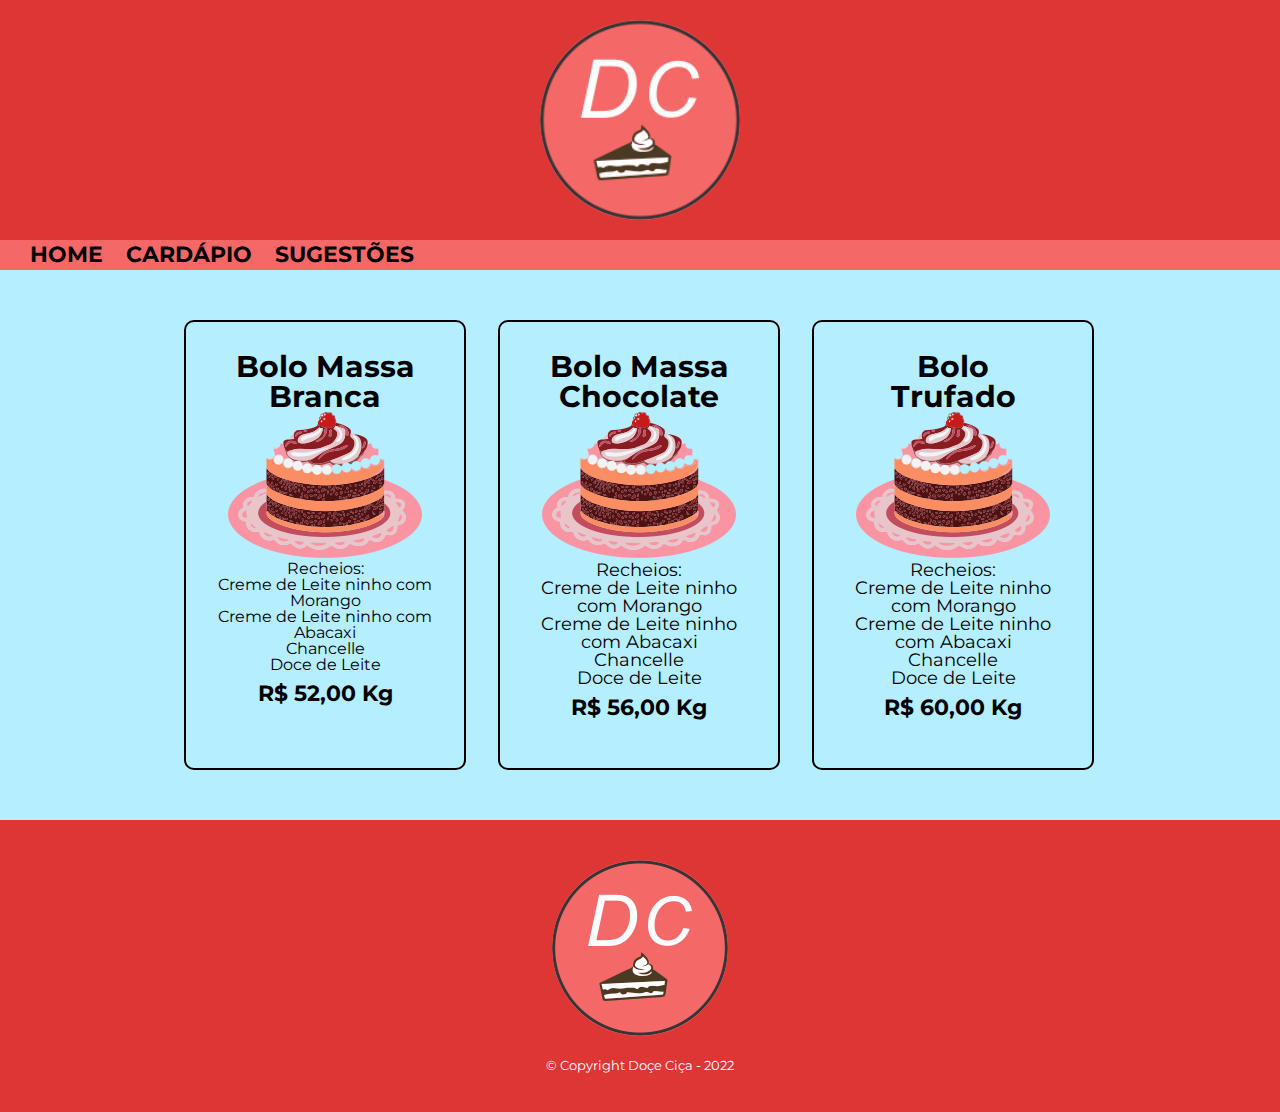
==== produtos.html @ 753e1cec "Formatação #3" ====
<!DOCTYPE html>
<html>
	<head>
		<meta charset="UTF-8">
		<title>Bolos - Doce Ciça</title>

		<link rel="stylesheet" href="estilo/reset.css">
		<link rel="stylesheet" href="estilo/style.css">
		<link href="https://fonts.googleapis.com/css?family=Montserrat&display=swap" rel="stylesheet">
	</head>
	<body>
		<header class="headerProd">
				<img class="logoProd" src="imagens/logo-branco.png">

		</header>		
				
		
		<div class="menu">
			<nav>
				<a href="index.html">Home</a>
				<a href="produtos.html">Cardápio</a>
				<a href="">sugestões</a>
				
			</nav>
		</div>

		<main>
			<ul class="produtos">
				<li>
					<h2>Bolo Massa Branca</h2>
					<img src="imagens/imagem1.png">
					<br class="produto-descricao">Recheios:</br> Creme de Leite ninho com Morango</br>Creme de Leite ninho com Abacaxi </br> Chancelle </br> Doce de Leite </p>
					<p class="produto-preco">R$ 52,00 Kg</p>
				</li>
				<li>
					<h2>Bolo Massa Chocolate</h2>
					<img src="imagens/imagem1.png">
					<p class="produto-descricao">Recheios:</br> Creme de Leite ninho com Morango</br>Creme de Leite ninho com Abacaxi </br> Chancelle </br> Doce de Leite </p>
					<p class="produto-preco">R$ 56,00 Kg</p>
				</li>
				<li>
					<h2>Bolo </br>Trufado</h2>
					<img src="imagens/imagem1.png">
					<p class="produto-descricao">Recheios:</br> Creme de Leite ninho com Morango</br>Creme de Leite ninho com Abacaxi </br> Chancelle </br> Doce de Leite </p>
					<p class="produto-preco">R$ 60,00 Kg</p>
				</li>
			</ul>
		</main>

		<footer>
			<img src="imagens/logo-branco.png">
			<p class="copyright">&copy; Copyright Doçe Ciça - 2022 </p>
		</footer>
	</body>
</html>
---- estilo/style.css ----
body {
	font-family: 'Montserrat', sans-serif;
}

.menu{
	background-color: rgb(245, 104, 104);
	height: 30px;
	
}

nav{
	display: flex;
	width:30%;
	justify-content: space-between;
	margin-left: 30px;
	margin-right: 30px;
	padding-top: 4px;

	
}

nav a {
	text-transform: uppercase;
	color: #000000;
	font-weight: bold;
	font-size: 22px;
	text-decoration: none;

}

nav a:hover {
	color: #fefefe;
	

}

/* css da página inicial */
header {
	background: #de3535;
	padding: 20px;
	height: 200px;
	display: flex;
	
}
.headerProd{
	justify-content: center;
}

.logoProd{
	background-color: rgb(245, 104, 104) ;
	border-radius: 100%;
	
}

.logo {
	display: block;
	margin-left: 100px;
	margin-right: auto;
	background-color: rgb(245, 104, 104);
	border-radius: 100%;
}



.banner {
	display: block;
	margin-left: auto;
	margin-right: 100px;
	width:50%;
	height: 200px;
	border: 1px solid black;
	border-radius:  10px;
	
	
}


.titulo-principal {
	text-align: center;
	font-size: 3em;
	margin: 0 0 1em;
	clear: left;
}

.principal {
	padding: 3em 0;
	background: #b5eeff;
	width: 940px;
	margin: 0 auto;
	font-size: 20px;
}

.principal p {
	margin: 0 0 1em;
}

.principal strong {
	font-weight: bold;
}

.principal em {
	font-style: italic;
}

footer {
	text-align: center;
	background: url("bg.jpg");
	padding: 40px 0;
	background-color:#de3535 ;
}

footer img{
	background-color:  rgb(245, 104, 104);
	border-radius: 100%;
}
main{
	background-color: #b5eeff;
}

/*
====================================================================================*/





.produtos {
	width: 940px;
	margin: 0 auto;
	padding: 50px 0;
	
}

.produtos li {
	display: inline-block;
	text-align: center;
	width: 30%;
	height: 450px;
	vertical-align: top;
	margin: 0 1.5%;
	padding: 30px 20px;
	box-sizing: border-box;
	border: 2px solid #000000;
	border-radius: 10px;
}

.produtos li:hover {
	border-color: #de3535;
}

.produtos li:active {
	border-color: #088C19;	
}

.produtos li:hover h2 {
	font-size: 34px;
}

.produtos h2 {
	font-size: 30px;
	font-weight: bold;
}

.produto-descricao {
	font-size: 18px;
}

.produto-preco {
	font-size: 22px;
	font-weight: bold;
	margin-top: 10px;
}



.copyright {
	color: #FFFFFF;
	font-size: 13px;
	margin: 20px 0 0;
}



form {
	margin: 40px 0;
}

form label, form legend {
	display:block;
	font-size: 20px;
	margin: 0 0 10px;
}

.input-padrao {
	display: block;
	margin: 0 0 20px;
	padding: 10px 25px;
	width: 50%;
}

.checkbox {
	margin: 20px 0;
}

.enviar {
	width:40%;
	padding: 15px 0;
	background: orange;
	color: white;
	font-weight: bold;
	font-size: 18px;
	border: none;
	border-radius: 5px;
	transition: 1s all;
	cursor: pointer;
}

.enviar:hover {
	background: darkorange;
	transform: scale(1.2);
}

table {
	margin: 20px 0 40px;
}

thead {
	background: #555555;
	color: white;
	font-weight: bold;
}

td, th {
	border: 1px solid #000000;
	padding: 8px 15px;
}






.utensilios {
	width: 120px;
	float: left;
	margin: 0 20px 20px 0;
}

.mapa {
	padding: 3em 0;
	background: linear-gradient(#FEFEFE, #888888);
}

.mapa-conteudo {
	width: 940px;
	margin: 0 auto;
}

.mapa p {
	margin: 0 0 2em;
	text-align: center;
}

.beneficios {
	padding: 3em 0;
	background: #888888;
}

.conteudo-beneficios {
	width: 640px;
	margin: 0 auto;
}

.lista-beneficios {
	width: 40%;
	display: inline-block;
	vertical-align: top;
}

.itens {
	line-height: 1.5;
}

.itens:first-child {
	font-weight: bold;
}

.itens:before {
	content: "🟊";
}

.imagem-beneficios {
	width: 60%;
	opacity: 1;
	transition: 400ms;
	box-shadow: 10px 10px 10px 0 #000000;
}

.imagem-beneficios:hover {
	opacity: 0.3;
}

.video {
	width: 560px;
	margin: 2em auto;
}

@media screen and (max-width: 480px) {
	.caixa, .principal, .conteudo-beneficios, .mapa-conteudo, .video {
		width: auto;
	}

	h1 {
		text-align: center;
	}

	nav {
		position: static;
	}

	.lista-beneficios, .imagem-beneficios {
		width: 100%;
	}
}
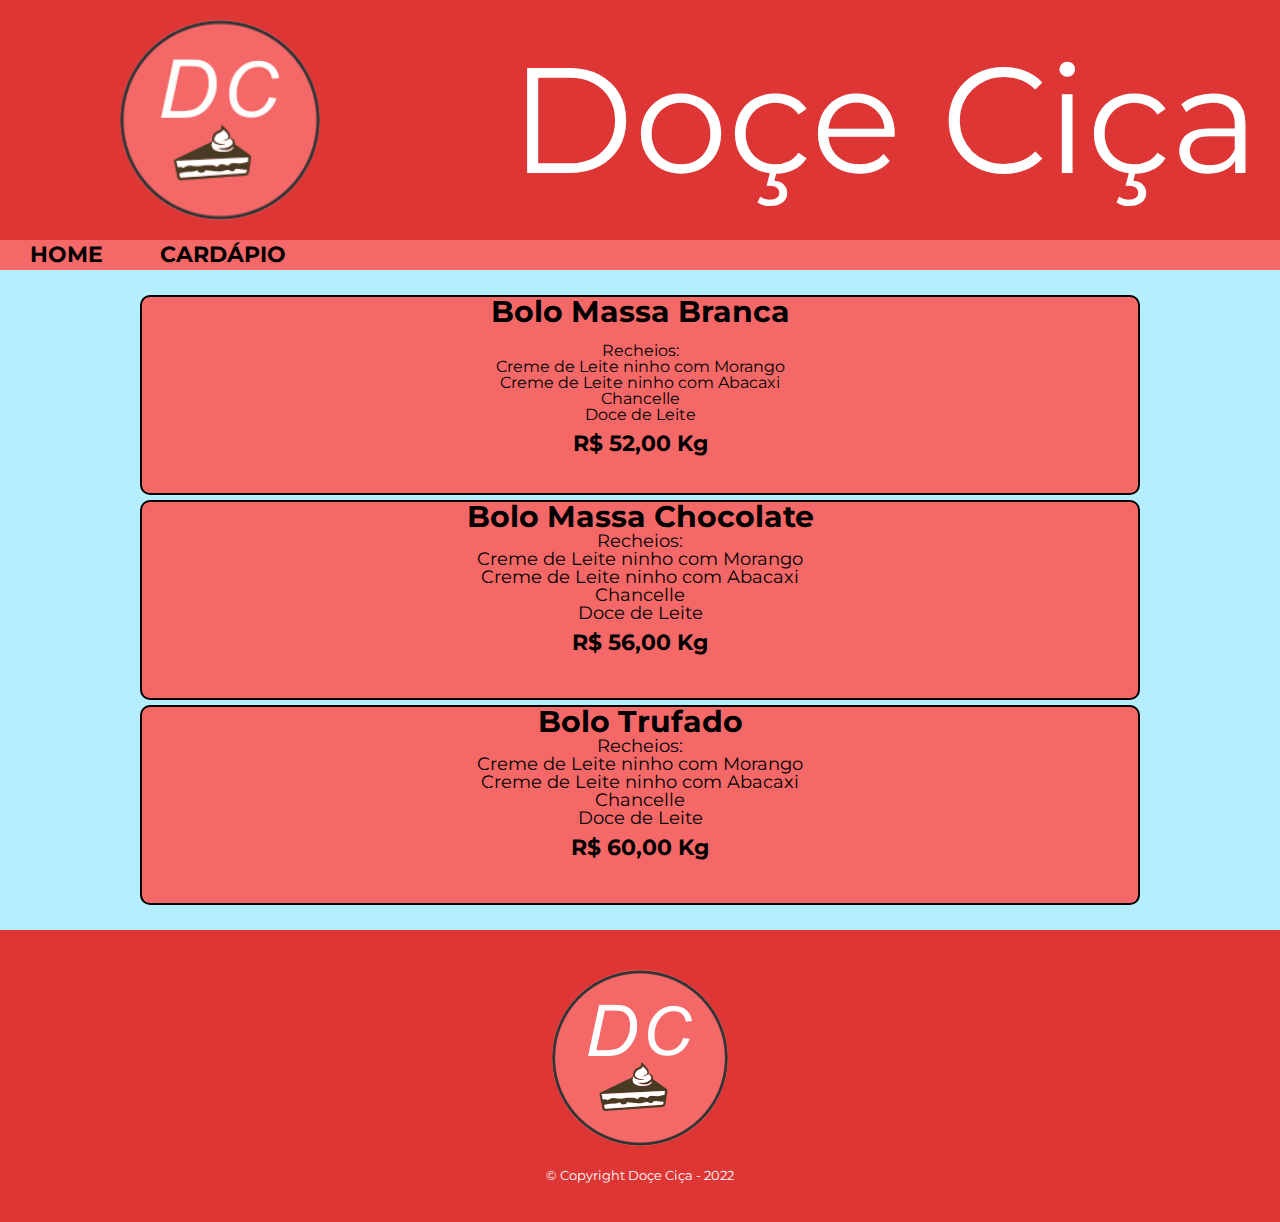
==== commit 7cfa415d: "Mudança Header e na disposição dos produtos" ====
--- a/produtos.html
+++ b/produtos.html
@@ -9,8 +9,11 @@
 		<link href="https://fonts.googleapis.com/css?family=Montserrat&display=swap" rel="stylesheet">
 	</head>
 	<body>
-		<header class="headerProd">
-				<img class="logoProd" src="imagens/logo-branco.png">
+		<header>
+			
+            <img class="logo" src="imagens/logo-branco.png">
+
+            <h1 class="marca">Doçe Ciça</h1>
 
 		</header>		
 				
@@ -19,7 +22,6 @@
 			<nav>
 				<a href="index.html">Home</a>
 				<a href="produtos.html">Cardápio</a>
-				<a href="">sugestões</a>
 				
 			</nav>
 		</div>
@@ -28,19 +30,19 @@
 			<ul class="produtos">
 				<li>
 					<h2>Bolo Massa Branca</h2>
-					<img src="imagens/imagem1.png">
+					
 					<br class="produto-descricao">Recheios:</br> Creme de Leite ninho com Morango</br>Creme de Leite ninho com Abacaxi </br> Chancelle </br> Doce de Leite </p>
 					<p class="produto-preco">R$ 52,00 Kg</p>
 				</li>
 				<li>
 					<h2>Bolo Massa Chocolate</h2>
-					<img src="imagens/imagem1.png">
+					
 					<p class="produto-descricao">Recheios:</br> Creme de Leite ninho com Morango</br>Creme de Leite ninho com Abacaxi </br> Chancelle </br> Doce de Leite </p>
 					<p class="produto-preco">R$ 56,00 Kg</p>
 				</li>
 				<li>
-					<h2>Bolo </br>Trufado</h2>
-					<img src="imagens/imagem1.png">
+					<h2>Bolo Trufado</h2>
+					
 					<p class="produto-descricao">Recheios:</br> Creme de Leite ninho com Morango</br>Creme de Leite ninho com Abacaxi </br> Chancelle </br> Doce de Leite </p>
 					<p class="produto-preco">R$ 60,00 Kg</p>
 				</li>
--- a/estilo/style.css
+++ b/estilo/style.css
@@ -1,3 +1,11 @@
+h1.marca{
+	font-size: 150px;
+	display: flex;
+	align-items: center;
+	color: white;
+	
+}
+
 body {
 	font-family: 'Montserrat', sans-serif;
 }
@@ -10,7 +18,7 @@
 
 nav{
 	display: flex;
-	width:30%;
+	width:20%;
 	justify-content: space-between;
 	margin-left: 30px;
 	margin-right: 30px;
@@ -21,7 +29,7 @@
 
 nav a {
 	text-transform: uppercase;
-	color: #000000;
+	color: black;
 	font-weight: bold;
 	font-size: 22px;
 	text-decoration: none;
@@ -125,20 +133,22 @@
 
 
 .produtos {
-	width: 940px;
+	width: 1000px;
 	margin: 0 auto;
-	padding: 50px 0;
+	padding: 20px 5px 20px 5px;
+	
 	
 }
 
 .produtos li {
-	display: inline-block;
+	
 	text-align: center;
-	width: 30%;
-	height: 450px;
+	width: 100%;
+	height: 200px;
 	vertical-align: top;
-	margin: 0 1.5%;
-	padding: 30px 20px;
+	margin-top: 5px;
+	margin-bottom: 5px;
+	background-color:  rgb(245, 104, 104);
 	box-sizing: border-box;
 	border: 2px solid #000000;
 	border-radius: 10px;
@@ -146,6 +156,7 @@
 
 .produtos li:hover {
 	border-color: #de3535;
+	background-color: rgb(255, 230, 118);
 }
 
 .produtos li:active {
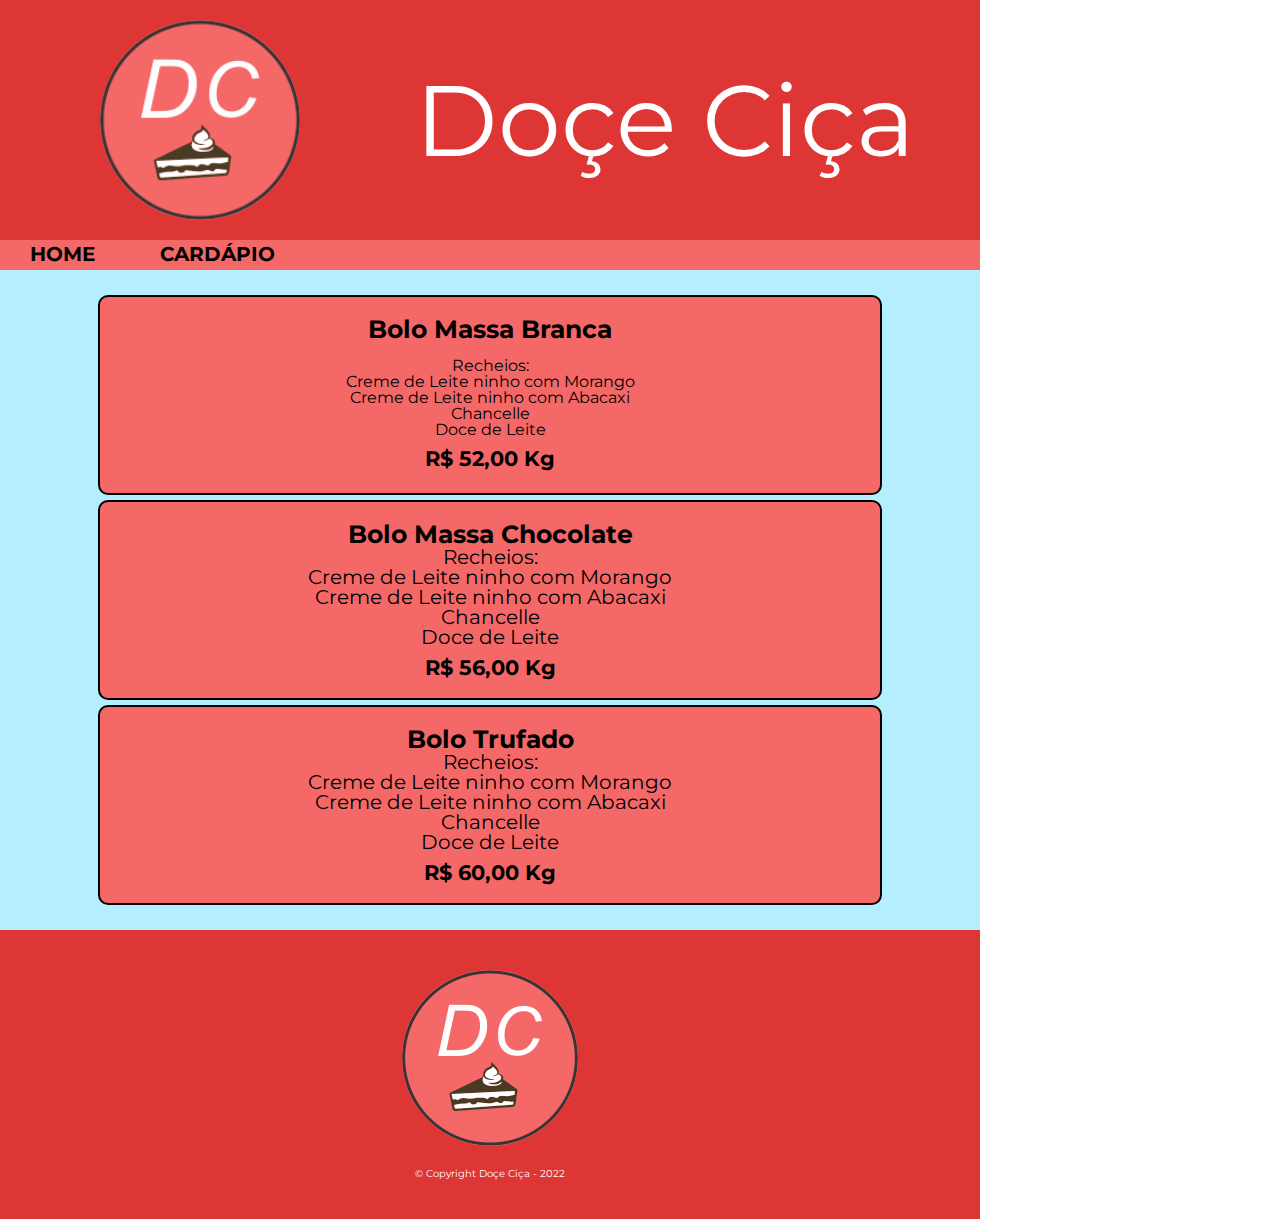
==== commit f47f5314: "VideoResponsividade" ====
--- a/produtos.html
+++ b/produtos.html
@@ -7,6 +7,7 @@
 		<link rel="stylesheet" href="estilo/reset.css">
 		<link rel="stylesheet" href="estilo/style.css">
 		<link href="https://fonts.googleapis.com/css?family=Montserrat&display=swap" rel="stylesheet">
+		<meta name="viewport" content="width=device-width, initial-scale=1.0">
 	</head>
 	<body>
 		<header>
--- a/estilo/style.css
+++ b/estilo/style.css
@@ -1,64 +1,38 @@
+html{
+	font-size: 62.5%;/*A cada 1 rem sera considerado 10px*/
+}
+
+header {
+	background: #de3535;
+	padding-top: 20px;
+	padding-bottom: 20px;
+	height: 200px;
+	width: 100%;
+	max-width: 980px;
+	display: flex;
+	justify-content: space-between;
+	
+}
+/*.headerProd{
+	justify-content: center;
+}*/
+
 h1.marca{
-	font-size: 150px;
+	font-size: 10rem;
 	display: flex;
 	align-items: center;
 	color: white;
-	
-}
-
-body {
-	font-family: 'Montserrat', sans-serif;
-}
-
-.menu{
-	background-color: rgb(245, 104, 104);
-	height: 30px;
-	
-}
-
-nav{
-	display: flex;
-	width:20%;
-	justify-content: space-between;
-	margin-left: 30px;
-	margin-right: 30px;
-	padding-top: 4px;
-
-	
-}
-
-nav a {
-	text-transform: uppercase;
-	color: black;
-	font-weight: bold;
-	font-size: 22px;
-	text-decoration: none;
-
-}
-
-nav a:hover {
-	color: #fefefe;
-	
-
-}
-
-/* css da página inicial */
-header {
-	background: #de3535;
-	padding: 20px;
-	height: 200px;
-	display: flex;
-	
-}
-.headerProd{
-	justify-content: center;
-}
-
-.logoProd{
+	margin-right: auto;
+	margin-left: 50px;
+	
+	
+}
+
+/*.logoProd{
 	background-color: rgb(245, 104, 104) ;
 	border-radius: 100%;
 	
-}
+}*/
 
 .logo {
 	display: block;
@@ -68,9 +42,106 @@
 	border-radius: 100%;
 }
 
-
-
-.banner {
+.menu{
+	background-color: rgb(245, 104, 104);
+	height: 30px;
+	width: 100%;
+	max-width: 980px;
+	
+	
+}
+
+nav{
+	display: flex;
+	width:25%;
+	justify-content: space-between;
+	margin-left: 30px;
+	margin-right: 30px;
+	padding-top: 4px;
+
+	
+}
+
+nav a {
+	text-transform: uppercase;
+	color: black;
+	font-weight: bold;
+	font-size: 2rem;
+	text-decoration: none;
+
+}
+
+nav a:hover {
+	color: #fefefe;
+	
+
+}
+
+body {
+	font-family: 'Montserrat', sans-serif;
+	width: 100%;
+	max-width: 980px;
+
+}
+body{
+	font-size: 1.6rem;
+}
+
+.titulo-principal {
+	text-align: center;
+	font-size: 5rem;
+	margin: 0 0 20px;
+	clear: left;
+}
+
+.principal {
+	padding: 3em;
+	background: #b5eeff;
+	width: 80%;
+	margin: 0 auto;
+	
+}
+
+.principal p {
+	margin: 0 0 20px;
+	font-size: 2.2rem;
+}
+
+.principal strong {
+	font-weight: bold;
+}
+
+.principal em {
+	font-style: italic;
+}
+
+footer {
+	text-align: center;
+	background: url("bg.jpg");
+	padding: 40px 0;
+	background-color:#de3535 ;
+	width: 100%;
+	max-width: 980px;
+
+}
+
+footer img{
+	background-color:  rgb(245, 104, 104);
+	border-radius: 100%;
+}
+main{
+	background-color: #b5eeff;
+	width: 100%;
+	max-width: 980px;
+}
+
+
+
+
+
+
+
+/*.banner {
 	display: block;
 	margin-left: auto;
 	margin-right: 100px;
@@ -80,60 +151,16 @@
 	border-radius:  10px;
 	
 	
-}
-
-
-.titulo-principal {
-	text-align: center;
-	font-size: 3em;
-	margin: 0 0 1em;
-	clear: left;
-}
-
-.principal {
-	padding: 3em 0;
-	background: #b5eeff;
-	width: 940px;
-	margin: 0 auto;
-	font-size: 20px;
-}
-
-.principal p {
-	margin: 0 0 1em;
-}
-
-.principal strong {
-	font-weight: bold;
-}
-
-.principal em {
-	font-style: italic;
-}
-
-footer {
-	text-align: center;
-	background: url("bg.jpg");
-	padding: 40px 0;
-	background-color:#de3535 ;
-}
-
-footer img{
-	background-color:  rgb(245, 104, 104);
-	border-radius: 100%;
-}
-main{
-	background-color: #b5eeff;
-}
-
-/*
-====================================================================================*/
+}*/
+
+
 
 
 
 
 
 .produtos {
-	width: 1000px;
+	width: 80%;
 	margin: 0 auto;
 	padding: 20px 5px 20px 5px;
 	
@@ -152,6 +179,7 @@
 	box-sizing: border-box;
 	border: 2px solid #000000;
 	border-radius: 10px;
+	padding: 2rem;
 }
 
 .produtos li:hover {
@@ -164,20 +192,20 @@
 }
 
 .produtos li:hover h2 {
-	font-size: 34px;
+	font-size: 3rem;
 }
 
 .produtos h2 {
-	font-size: 30px;
+	font-size: 2.45rem;
 	font-weight: bold;
 }
 
 .produto-descricao {
-	font-size: 18px;
+	font-size: 2rem;
 }
 
 .produto-preco {
-	font-size: 22px;
+	font-size: 2.1rem;
 	font-weight: bold;
 	margin-top: 10px;
 }
@@ -186,13 +214,31 @@
 
 .copyright {
 	color: #FFFFFF;
-	font-size: 13px;
+	font-size: 0.96rem;
 	margin: 20px 0 0;
 }
 
-
-
-form {
+@media (max-width: 768px) {
+	html{
+		font-size: 50%;
+	}
+}
+
+
+/*
+====================================================================================*/
+
+.utensilios {
+	width: 120px;
+	float: left;
+	margin: 0 20px 20px 0;
+}
+
+
+
+
+
+/*form {
 	margin: 40px 0;
 }
 
@@ -251,11 +297,7 @@
 
 
 
-.utensilios {
-	width: 120px;
-	float: left;
-	margin: 0 20px 20px 0;
-}
+
 
 .mapa {
 	padding: 3em 0;
@@ -332,4 +374,4 @@
 	.lista-beneficios, .imagem-beneficios {
 		width: 100%;
 	}
-}+}*/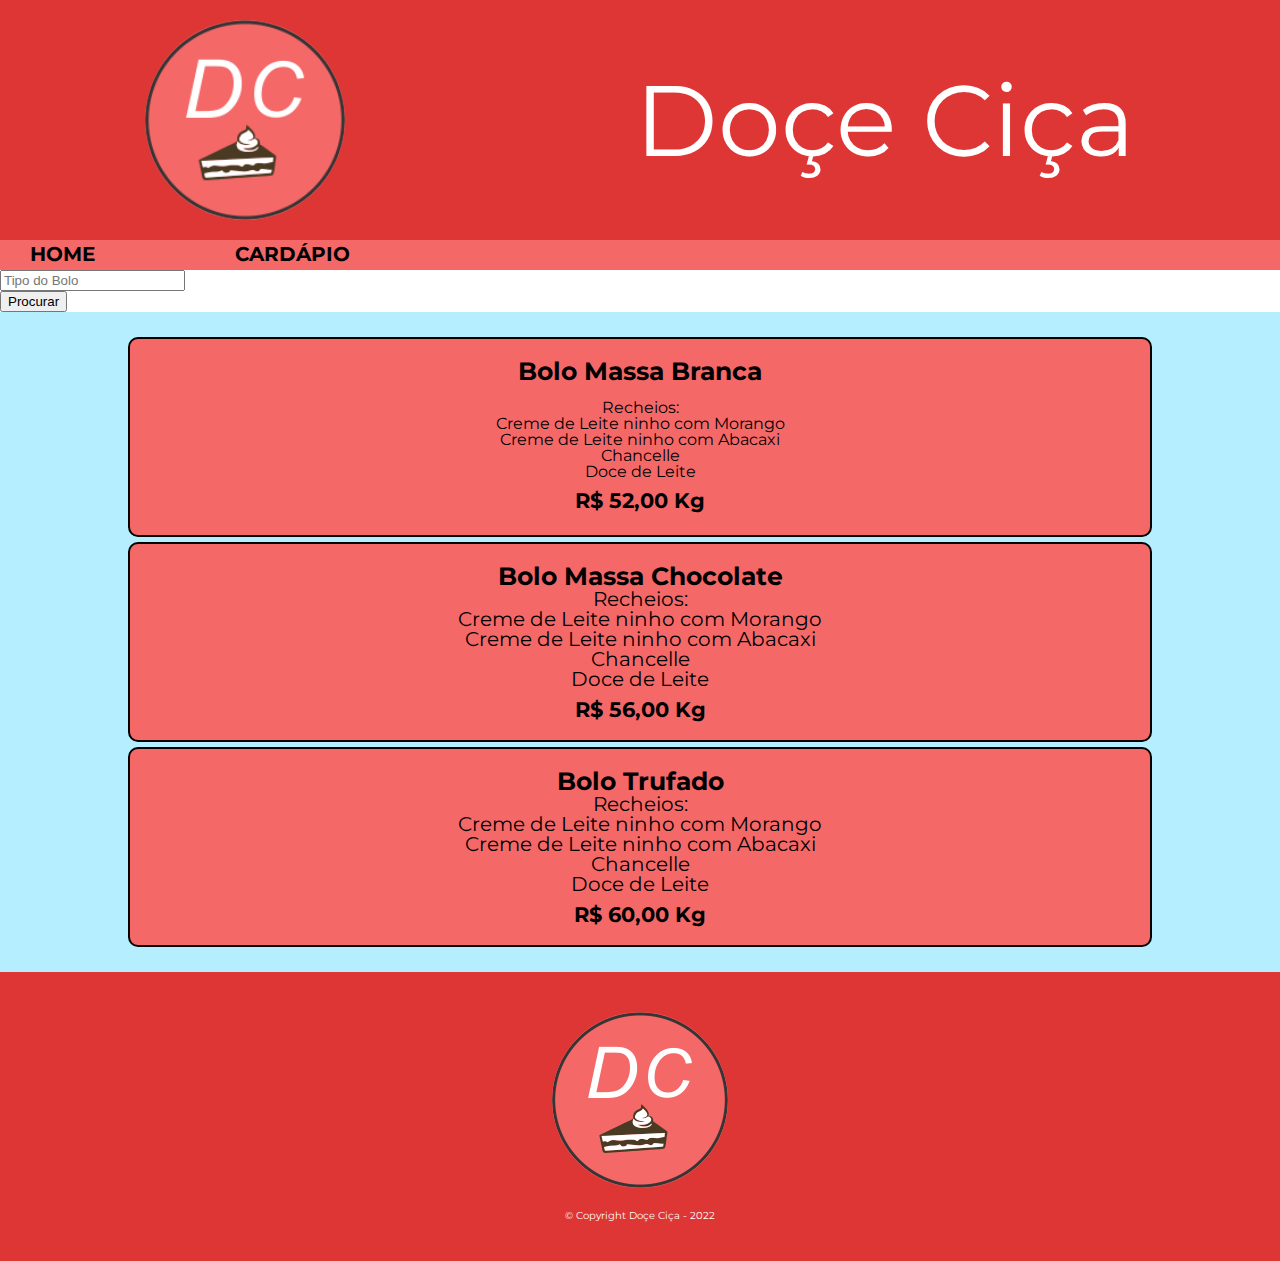
==== commit ba34f865: "Busca por tipos de bolo" ====
--- a/produtos.html
+++ b/produtos.html
@@ -27,21 +27,34 @@
 			</nav>
 		</div>
 
+		<div>
+			<input id="seletor" type="text" placeholder="Tipo do Bolo" list="Bolo">
+			<datalist id="Bolo">
+			<option value="Todos"></option>
+			<option value="Bolo Massa Branca"></option>
+			<option value="Bolo Massa Chocolate"></option>
+			<option value="Bolo Trufado"></option>
+			</datalist>
+			</input>
+		</div>
+		<input type="submit" value="Procurar" id="botao"></input>
+
+
 		<main>
 			<ul class="produtos">
-				<li>
+				<li id="opcao1">
 					<h2>Bolo Massa Branca</h2>
 					
 					<br class="produto-descricao">Recheios:</br> Creme de Leite ninho com Morango</br>Creme de Leite ninho com Abacaxi </br> Chancelle </br> Doce de Leite </p>
 					<p class="produto-preco">R$ 52,00 Kg</p>
 				</li>
-				<li>
+				<li id="opcao2">
 					<h2>Bolo Massa Chocolate</h2>
 					
 					<p class="produto-descricao">Recheios:</br> Creme de Leite ninho com Morango</br>Creme de Leite ninho com Abacaxi </br> Chancelle </br> Doce de Leite </p>
 					<p class="produto-preco">R$ 56,00 Kg</p>
 				</li>
-				<li>
+				<li id="opcao3">
 					<h2>Bolo Trufado</h2>
 					
 					<p class="produto-descricao">Recheios:</br> Creme de Leite ninho com Morango</br>Creme de Leite ninho com Abacaxi </br> Chancelle </br> Doce de Leite </p>
@@ -55,4 +68,5 @@
 			<p class="copyright">&copy; Copyright Doçe Ciça - 2022 </p>
 		</footer>
 	</body>
+	<script src="./script.js">  </script>
 </html>--- a/estilo/style.css
+++ b/estilo/style.css
@@ -1,5 +1,6 @@
 html{
 	font-size: 62.5%;/*A cada 1 rem sera considerado 10px*/
+	width: 100%;
 }
 
 header {
@@ -8,9 +9,11 @@
 	padding-bottom: 20px;
 	height: 200px;
 	width: 100%;
-	max-width: 980px;
+	
 	display: flex;
 	justify-content: space-between;
+	
+	
 	
 }
 /*.headerProd{
@@ -23,7 +26,7 @@
 	align-items: center;
 	color: white;
 	margin-right: auto;
-	margin-left: 50px;
+	margin-left: auto;
 	
 	
 }
@@ -35,9 +38,11 @@
 }*/
 
 .logo {
-	display: block;
-	margin-left: 100px;
-	margin-right: auto;
+	display: flex;
+	align-items: center;
+	height: 20rem;
+	width: 20rem;
+	margin: auto;
 	background-color: rgb(245, 104, 104);
 	border-radius: 100%;
 }
@@ -46,7 +51,7 @@
 	background-color: rgb(245, 104, 104);
 	height: 30px;
 	width: 100%;
-	max-width: 980px;
+	
 	
 	
 }
@@ -55,8 +60,8 @@
 	display: flex;
 	width:25%;
 	justify-content: space-between;
-	margin-left: 30px;
-	margin-right: 30px;
+	margin-left: 3rem;
+	margin-right: 3rem;
 	padding-top: 4px;
 
 	
@@ -80,7 +85,7 @@
 body {
 	font-family: 'Montserrat', sans-serif;
 	width: 100%;
-	max-width: 980px;
+	
 
 }
 body{
@@ -97,7 +102,7 @@
 .principal {
 	padding: 3em;
 	background: #b5eeff;
-	width: 80%;
+	width: 60%;
 	margin: 0 auto;
 	
 }
@@ -121,7 +126,7 @@
 	padding: 40px 0;
 	background-color:#de3535 ;
 	width: 100%;
-	max-width: 980px;
+	
 
 }
 
@@ -132,7 +137,7 @@
 main{
 	background-color: #b5eeff;
 	width: 100%;
-	max-width: 980px;
+	
 }
 
 
@@ -166,6 +171,19 @@
 	
 	
 }
+
+#opcao1 {
+	display: block;
+}
+
+#opcao2 {
+	display: block;
+}
+
+#opcao3 {
+	display: block;
+}
+
 
 .produtos li {
 	
@@ -223,7 +241,38 @@
 		font-size: 50%;
 	}
 }
-
+@media(max-width: 768px){
+	body{
+		width: 75%;
+	}
+	header{
+		height: 100%;
+		
+	}
+	nav a{
+		padding-left: 1rem;
+		padding-right: 1rem;
+	}
+	h1.marca{
+		font-size: 5rem;
+		text-align: center;
+		margin-left: 0%;
+		
+	}
+	.logo {
+		height: 6rem;
+		width: 6rem;
+		margin: 1rem;
+	}
+	
+	footer img{
+		height: 6rem;
+		width: 6rem;
+	}
+	.titulo-principal {
+		font-size: 4rem;
+	}
+}
 
 /*
 ====================================================================================*/
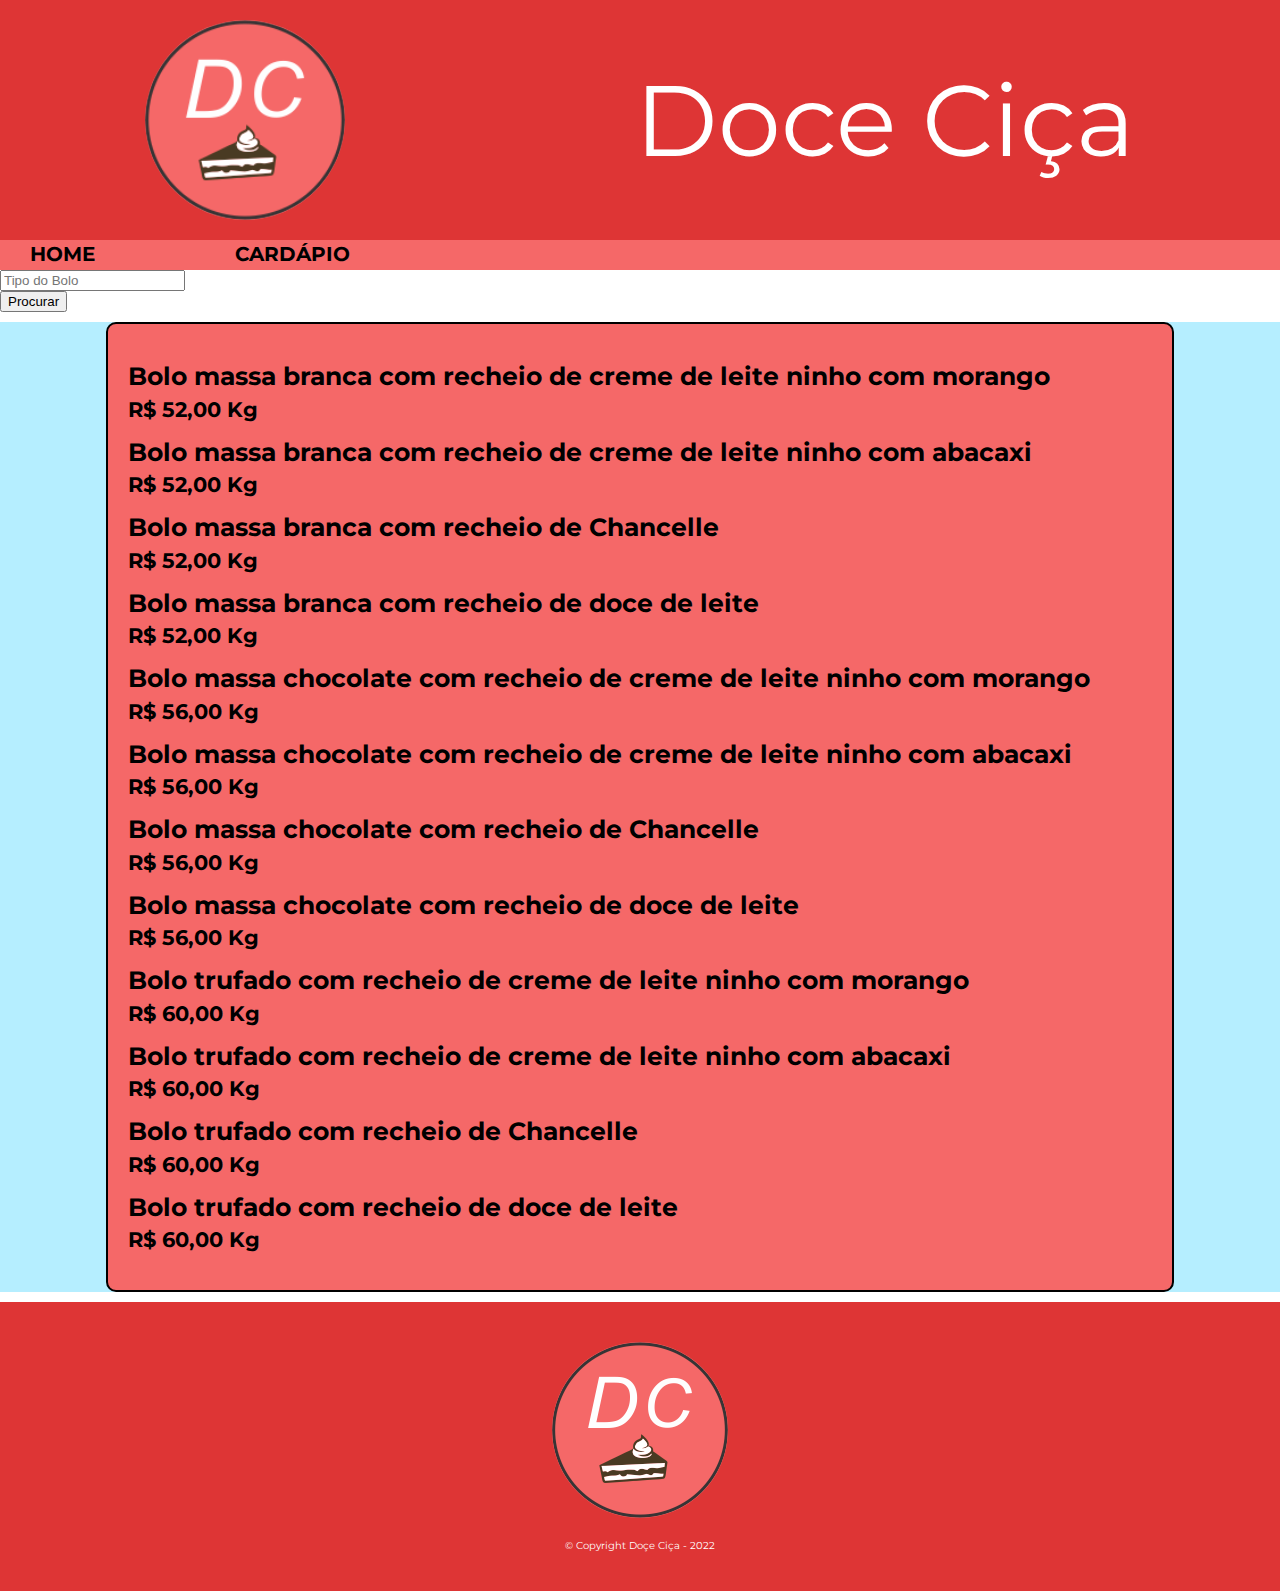
==== commit c254c3c8: "Formatacao para cardapio" ====
--- a/produtos.html
+++ b/produtos.html
@@ -14,7 +14,7 @@
 			
             <img class="logo" src="imagens/logo-branco.png">
 
-            <h1 class="marca">Doçe Ciça</h1>
+            <h1 class="marca">Doce Ciça</h1>
 
 		</header>		
 				
@@ -43,23 +43,29 @@
 		<main>
 			<ul class="produtos">
 				<li id="opcao1">
-					<h2>Bolo Massa Branca</h2>
 					
-					<br class="produto-descricao">Recheios:</br> Creme de Leite ninho com Morango</br>Creme de Leite ninho com Abacaxi </br> Chancelle </br> Doce de Leite </p>
-					<p class="produto-preco">R$ 52,00 Kg</p>
+						<li><h2>Bolo massa branca com recheio de creme de leite ninho com morango </h2><p class="produto-preco">R$ 52,00 Kg</p></li>
+						<li><h2>Bolo massa branca com recheio de creme de leite ninho com abacaxi </h2><p class="produto-preco">R$ 52,00 Kg</p></li>
+						<li><h2>Bolo massa branca com recheio de Chancelle</h2><p class="produto-preco">R$ 52,00 Kg</p></li>
+						<li><h2>Bolo massa branca com recheio de doce de leite </h2><p class="produto-preco">R$ 52,00 Kg</p></li>
+				
+					
 				</li>
 				<li id="opcao2">
-					<h2>Bolo Massa Chocolate</h2>
-					
-					<p class="produto-descricao">Recheios:</br> Creme de Leite ninho com Morango</br>Creme de Leite ninho com Abacaxi </br> Chancelle </br> Doce de Leite </p>
-					<p class="produto-preco">R$ 56,00 Kg</p>
+					<li><h2>Bolo massa chocolate com recheio de creme de leite ninho com morango </h2><p class="produto-preco">R$ 56,00 Kg</p></li>
+						<li><h2>Bolo massa chocolate com recheio de creme de leite ninho com abacaxi </h2><p class="produto-preco">R$ 56,00 Kg</p></li>
+						<li><h2>Bolo massa chocolate com recheio de Chancelle</h2><p class="produto-preco">R$ 56,00 Kg</p></li>
+						<li><h2>Bolo massa chocolate com recheio de doce de leite </h2><p class="produto-preco">R$ 56,00 Kg</p></li>
 				</li>
 				<li id="opcao3">
-					<h2>Bolo Trufado</h2>
-					
-					<p class="produto-descricao">Recheios:</br> Creme de Leite ninho com Morango</br>Creme de Leite ninho com Abacaxi </br> Chancelle </br> Doce de Leite </p>
-					<p class="produto-preco">R$ 60,00 Kg</p>
+					<li><h2>Bolo trufado com recheio de creme de leite ninho com morango </h2><p class="produto-preco">R$ 60,00 Kg</p></li>
+						<li><h2>Bolo trufado com recheio de creme de leite ninho com abacaxi </h2><p class="produto-preco">R$ 60,00 Kg</p></li>
+						<li><h2>Bolo trufado com recheio de Chancelle</h2><p class="produto-preco">R$ 60,00 Kg</p></li>
+						<li><h2>Bolo trufado com recheio de doce de leite </h2><p class="produto-preco">R$ 60,00 Kg</p></li>
 				</li>
+
+
+
 			</ul>
 		</main>
 
--- a/estilo/style.css
+++ b/estilo/style.css
@@ -168,41 +168,48 @@
 	width: 80%;
 	margin: 0 auto;
 	padding: 20px 5px 20px 5px;
-	
-	
-}
-
-#opcao1 {
-	display: block;
-}
-
-#opcao2 {
-	display: block;
-}
-
-#opcao3 {
-	display: block;
-}
-
-
-.produtos li {
-	
-	text-align: center;
-	width: 100%;
-	height: 200px;
-	vertical-align: top;
-	margin-top: 5px;
-	margin-bottom: 5px;
 	background-color:  rgb(245, 104, 104);
-	box-sizing: border-box;
 	border: 2px solid #000000;
 	border-radius: 10px;
 	padding: 2rem;
+	margin-top: 1rem;
+	margin-bottom: 1rem;
+	
+	
+}
+
+#opcao1 {
+	display: block;
+}
+
+#opcao2 {
+	display: block;
+}
+
+#opcao3 {
+	display: block;
+}
+
+
+.produtos li {
+	
+	text-align: left;
+	width: 100%;
+	
+	margin-top: px;
+	margin-bottom: 20px;
+	
+	
+	
 }
 
 .produtos li:hover {
+	
 	border-color: #de3535;
 	background-color: rgb(255, 230, 118);
+	border: 2px solid #000000;
+	border-radius: 10px;
+	padding: 5px;
 }
 
 .produtos li:active {
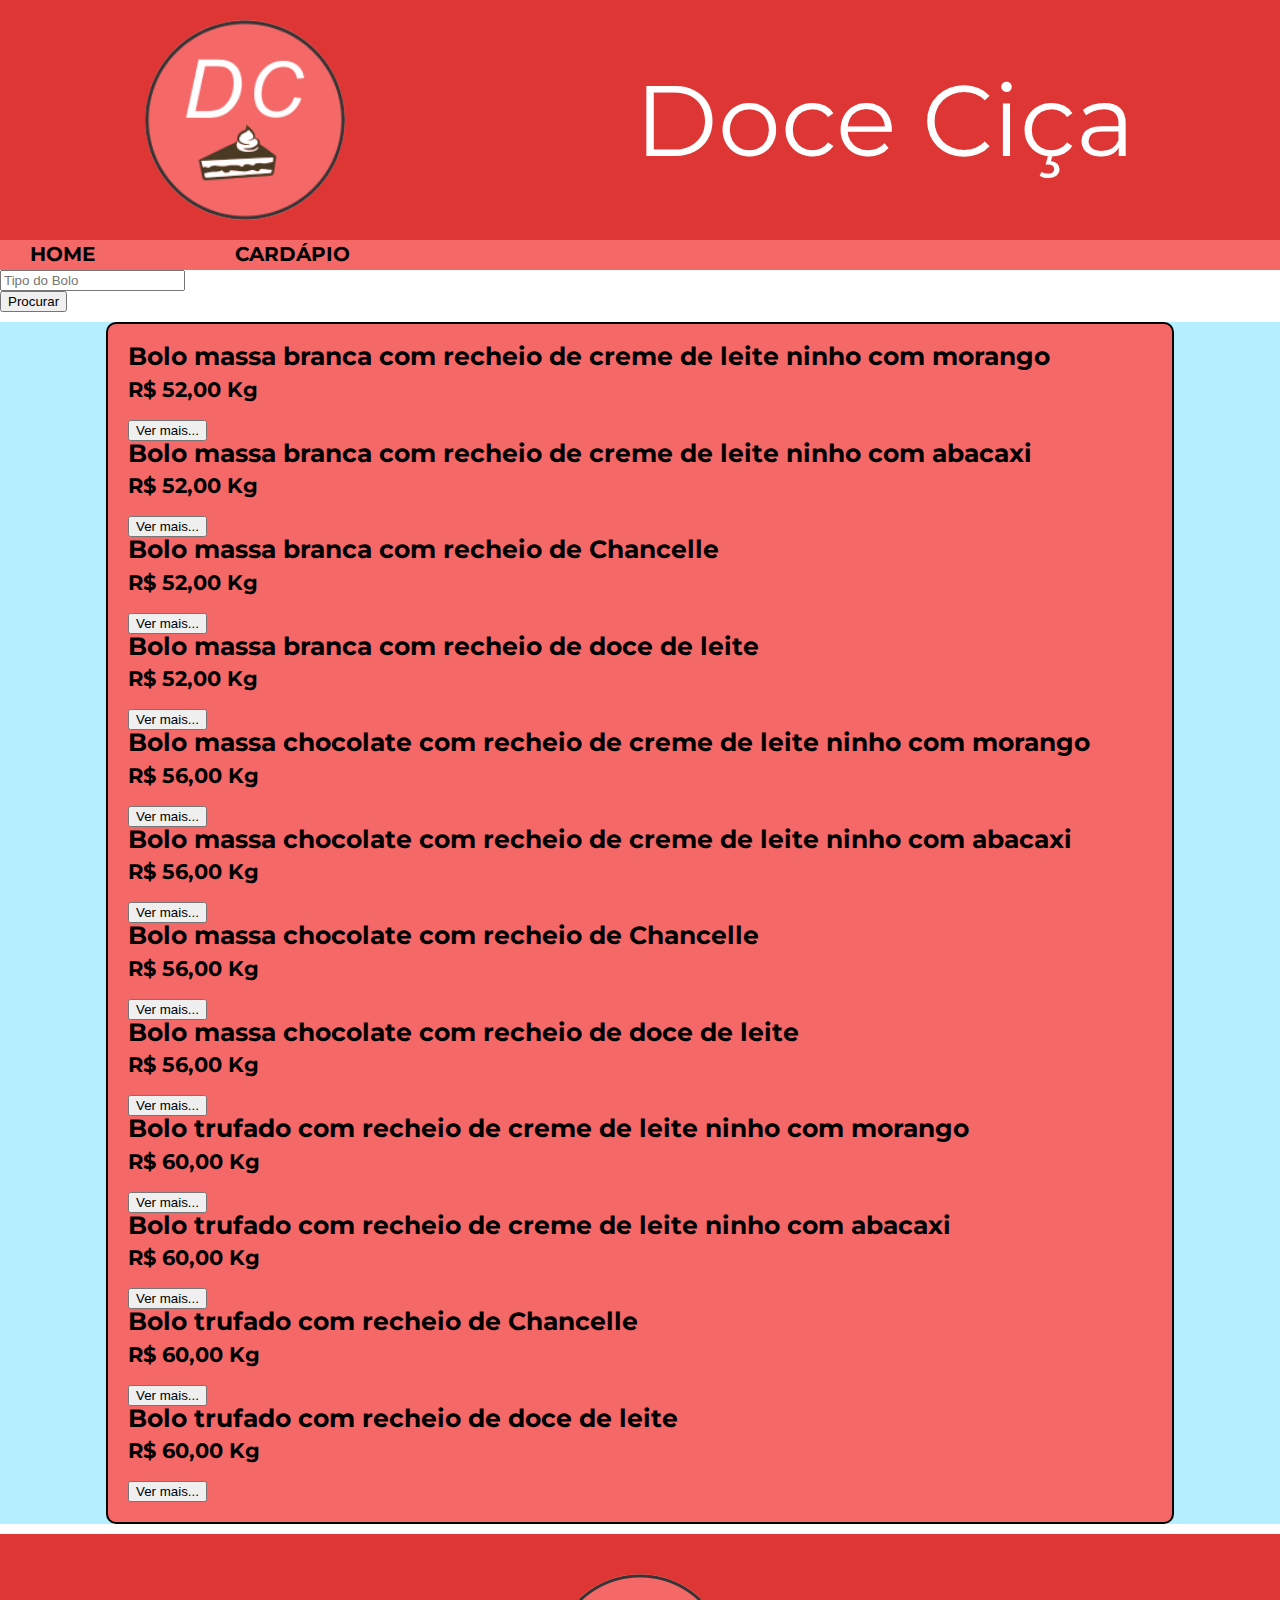
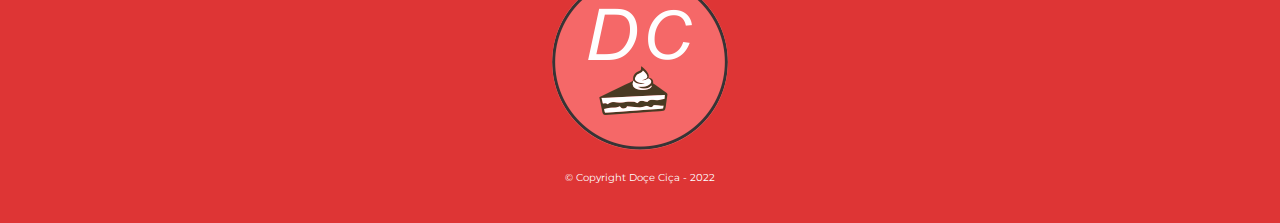
==== commit 1f3029bc: "Gaveta de Imagens" ====
--- a/produtos.html
+++ b/produtos.html
@@ -42,27 +42,76 @@
 
 		<main>
 			<ul class="produtos">
-				<li id="opcao1">
+				<div id="opcao1">
 					
-						<li><h2>Bolo massa branca com recheio de creme de leite ninho com morango </h2><p class="produto-preco">R$ 52,00 Kg</p></li>
-						<li><h2>Bolo massa branca com recheio de creme de leite ninho com abacaxi </h2><p class="produto-preco">R$ 52,00 Kg</p></li>
-						<li><h2>Bolo massa branca com recheio de Chancelle</h2><p class="produto-preco">R$ 52,00 Kg</p></li>
-						<li><h2>Bolo massa branca com recheio de doce de leite </h2><p class="produto-preco">R$ 52,00 Kg</p></li>
+						<li><h2>Bolo massa branca com recheio de creme de leite ninho com morango </h2><p class="produto-preco">R$ 52,00 Kg</p> 
+						
+						</li>
+						<div><img src="imagens/bolo.jpg" alt=""  id ="container1"><button id="action-btn1">Ver mais...</button></div>
+
+						<li ><h2>Bolo massa branca com recheio de creme de leite ninho com abacaxi </h2><p class="produto-preco">R$ 52,00 Kg</p>
+						
+						</li>
+						<div ><img src="imagens/bolo.jpg" alt="" id ="container2"><button id="action-btn2">Ver mais...</button></div>
+
+						<li ><h2>Bolo massa branca com recheio de Chancelle</h2><p class="produto-preco">R$ 52,00 Kg</p>
+						
+						</li>
+						<div ><img src="imagens/bolo.jpg" alt="" id ="container3"><button id="action-btn3">Ver mais...</button></div>
+
+						<li ><h2>Bolo massa branca com recheio de doce de leite </h2><p class="produto-preco">R$ 52,00 Kg</p>
+						
+						</li>
+						<div ><img src="imagens/bolo.jpg" alt="" id ="container4"><button id="action-btn4">Ver mais...</button></div>
 				
 					
-				</li>
-				<li id="opcao2">
-					<li><h2>Bolo massa chocolate com recheio de creme de leite ninho com morango </h2><p class="produto-preco">R$ 56,00 Kg</p></li>
-						<li><h2>Bolo massa chocolate com recheio de creme de leite ninho com abacaxi </h2><p class="produto-preco">R$ 56,00 Kg</p></li>
-						<li><h2>Bolo massa chocolate com recheio de Chancelle</h2><p class="produto-preco">R$ 56,00 Kg</p></li>
-						<li><h2>Bolo massa chocolate com recheio de doce de leite </h2><p class="produto-preco">R$ 56,00 Kg</p></li>
-				</li>
-				<li id="opcao3">
-					<li><h2>Bolo trufado com recheio de creme de leite ninho com morango </h2><p class="produto-preco">R$ 60,00 Kg</p></li>
-						<li><h2>Bolo trufado com recheio de creme de leite ninho com abacaxi </h2><p class="produto-preco">R$ 60,00 Kg</p></li>
-						<li><h2>Bolo trufado com recheio de Chancelle</h2><p class="produto-preco">R$ 60,00 Kg</p></li>
-						<li><h2>Bolo trufado com recheio de doce de leite </h2><p class="produto-preco">R$ 60,00 Kg</p></li>
-				</li>
+				</div>
+				<div id="opcao2">
+					
+					<li><h2>Bolo massa chocolate com recheio de creme de leite ninho com morango </h2><p class="produto-preco">R$ 56,00 Kg</p>
+					
+					</li>
+					<div ><img src="imagens/bolo.jpg" alt="" id ="container5"><button id="action-btn5">Ver mais...</button></div>
+
+					<li><h2>Bolo massa chocolate com recheio de creme de leite ninho com abacaxi </h2><p class="produto-preco">R$ 56,00 Kg</p>
+					
+					</li>
+					<div ><img src="imagens/bolo.jpg" alt="" id ="container6"><button id="action-btn6">Ver mais...</button></div>
+
+					<li><h2>Bolo massa chocolate com recheio de Chancelle</h2><p class="produto-preco">R$ 56,00 Kg</p>
+					
+					</li>
+					<div ><img src="imagens/bolo.jpg" alt="" id ="container7"><button id="action-btn7">Ver mais...</button></div>
+
+					<li><h2>Bolo massa chocolate com recheio de doce de leite </h2><p class="produto-preco">R$ 56,00 Kg</p>
+					
+					</li>
+					<div ><img src="imagens/bolo.jpg" alt="" id ="container8"><button id="action-btn8">Ver mais...</button></div>
+				
+				</div>
+				<div id="opcao3">
+					
+					<li><h2>Bolo trufado com recheio de creme de leite ninho com morango </h2><p class="produto-preco">R$ 60,00 Kg</p>
+					
+					</li>
+					<div ><img src="imagens/bolo.jpg" alt="" id ="container9"><button id="action-btn9">Ver mais...</button></div>
+
+					<li><h2>Bolo trufado com recheio de creme de leite ninho com abacaxi </h2><p class="produto-preco">R$ 60,00 Kg</p>
+					
+					</li>
+					<div ><img src="imagens/bolo.jpg" alt="" id ="container10"><button id="action-btn10">Ver mais...</button></div>
+
+					<li><h2>Bolo trufado com recheio de Chancelle</h2><p class="produto-preco">R$ 60,00 Kg</p>
+					
+					</li>
+					<div ><img src="imagens/bolo.jpg" alt="" id ="container11"><button id="action-btn11">Ver mais...</button></div>
+
+					<li><h2>Bolo trufado com recheio de doce de leite </h2><p class="produto-preco">R$ 60,00 Kg</p>
+					
+					</li>
+					<div ><img src="imagens/bolo.jpg" alt="" id ="container12"><button id="action-btn12">Ver mais...</button></div>
+
+				</div>
 
 
 
--- a/estilo/style.css
+++ b/estilo/style.css
@@ -182,12 +182,61 @@
 	display: block;
 }
 
+#container1{
+	display: none;
+}
+
+#container2{
+	display: none;
+}
+
+#container3{
+	display: none;
+}
+
+#container4{
+	display:none;
+}
+
+
 #opcao2 {
 	display: block;
 }
 
+#container5{
+	display: none;
+}
+
+#container6{
+	display: none;
+}
+
+#container7{
+	display: none;
+}
+
+#container8{
+	display:none;
+}
+
 #opcao3 {
 	display: block;
+}
+
+#container9{
+	display: none;
+}
+
+#container10{
+	display: none;
+}
+
+#container11{
+	display: none;
+}
+
+#container12{
+	display:none;
 }
 
 
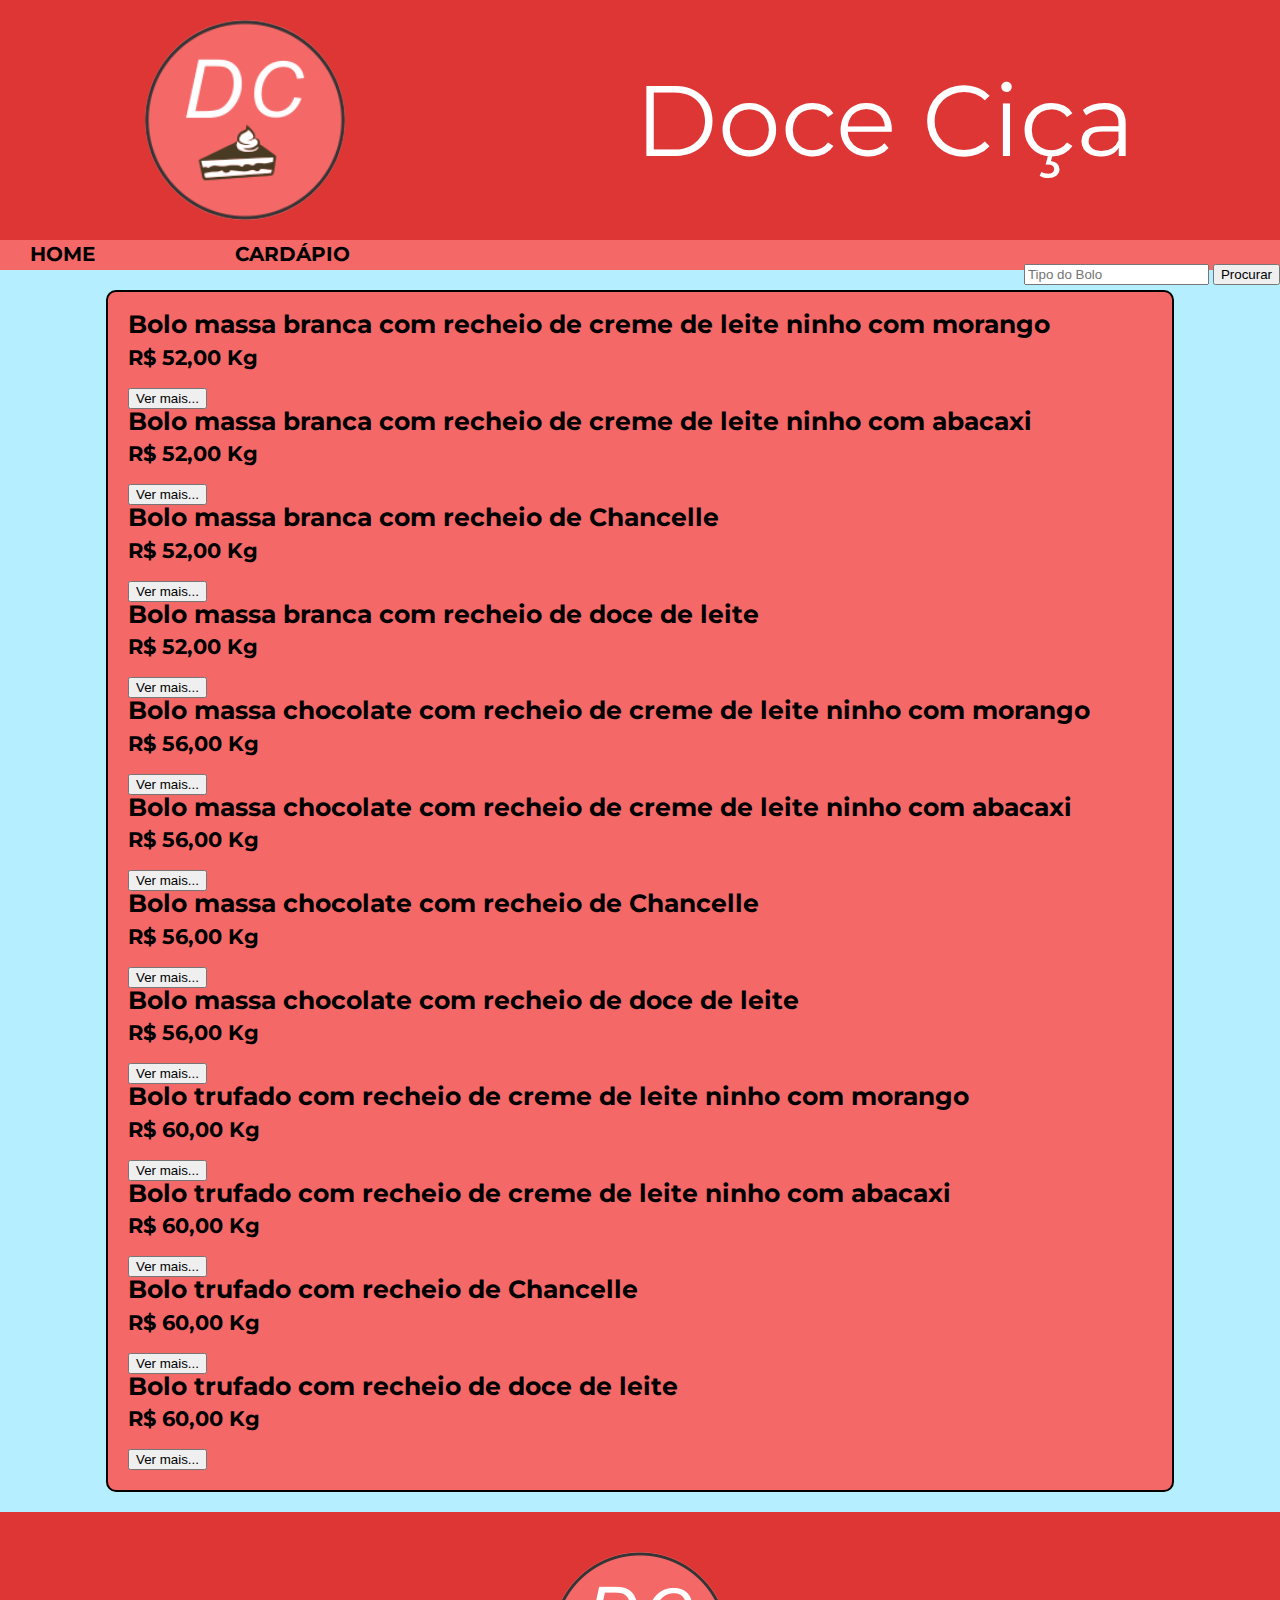
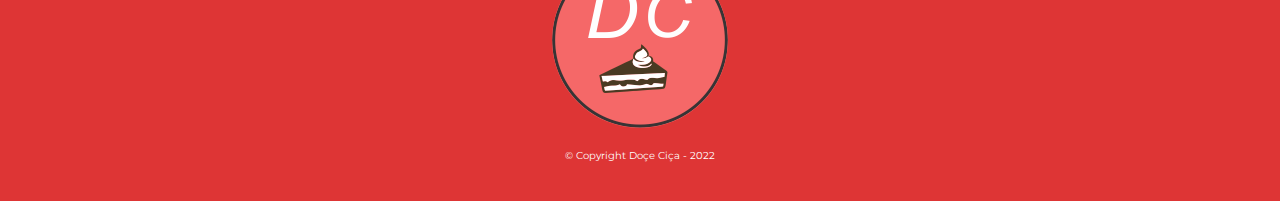
==== commit ae83c5d9: "Edicao do filtro e do main" ====
--- a/produtos.html
+++ b/produtos.html
@@ -25,19 +25,24 @@
 				<a href="produtos.html">Cardápio</a>
 				
 			</nav>
+
+			<div id="filtro">
+				<input id="seletor" type="text" placeholder="Tipo do Bolo" list="Bolo">
+				<datalist id="Bolo">
+				<option value="Todos"></option>
+				<option value="Bolo Massa Branca"></option>
+				<option value="Bolo Massa Chocolate"></option>
+				<option value="Bolo Trufado"></option>
+				</datalist>
+				</input>
+				<input type="submit" value="Procurar" id="botao"></input>
+
+
+			</div>
+			
 		</div>
 
-		<div>
-			<input id="seletor" type="text" placeholder="Tipo do Bolo" list="Bolo">
-			<datalist id="Bolo">
-			<option value="Todos"></option>
-			<option value="Bolo Massa Branca"></option>
-			<option value="Bolo Massa Chocolate"></option>
-			<option value="Bolo Trufado"></option>
-			</datalist>
-			</input>
-		</div>
-		<input type="submit" value="Procurar" id="botao"></input>
+		
 
 
 		<main>
--- a/estilo/style.css
+++ b/estilo/style.css
@@ -137,30 +137,10 @@
 main{
 	background-color: #b5eeff;
 	width: 100%;
-	
-}
-
-
-
-
-
-
-
-/*.banner {
-	display: block;
-	margin-left: auto;
-	margin-right: 100px;
-	width:50%;
-	height: 200px;
-	border: 1px solid black;
-	border-radius:  10px;
-	
-	
-}*/
-
-
-
-
+	padding-top: 1rem;
+	padding-bottom: 1rem;
+	
+}
 
 
 
@@ -175,8 +155,14 @@
 	margin-top: 1rem;
 	margin-bottom: 1rem;
 	
-	
-}
+}
+
+#filtro{
+	text-align: right;
+	
+}
+
+
 
 #opcao1 {
 	display: block;
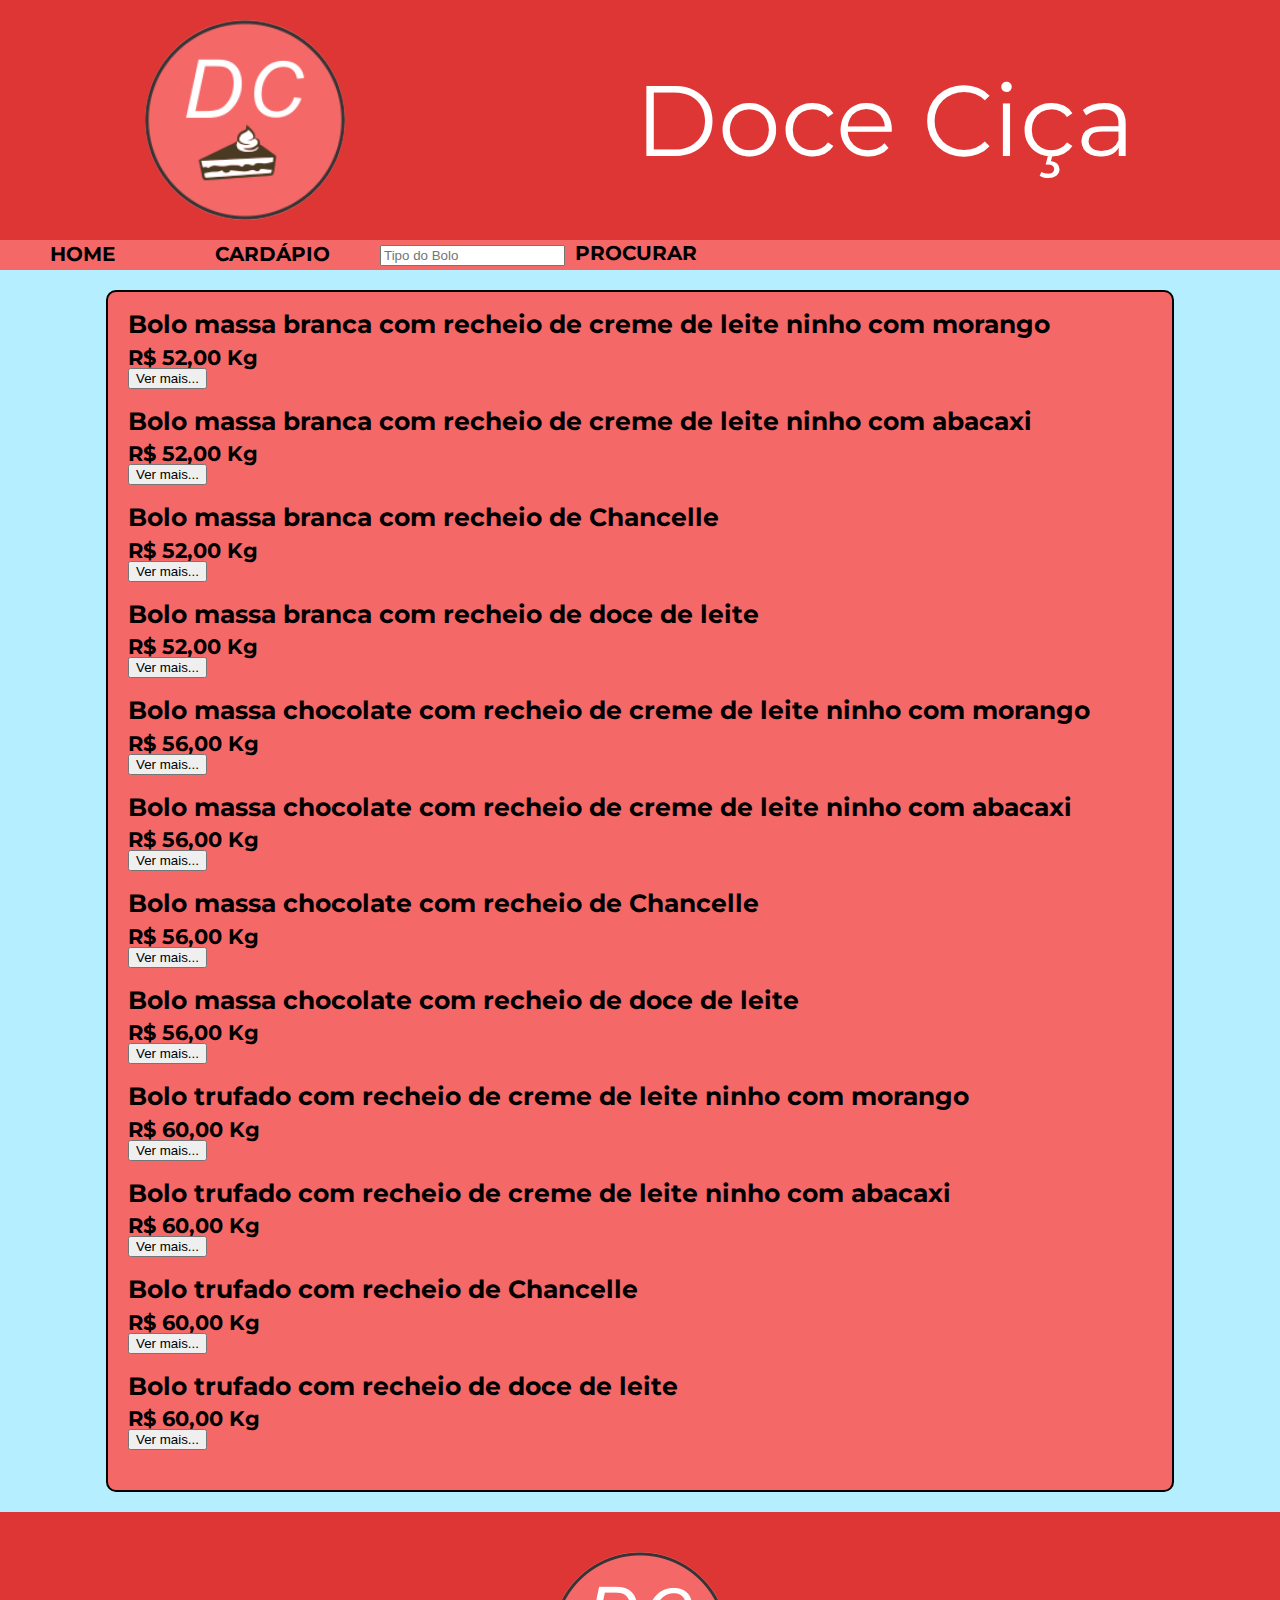
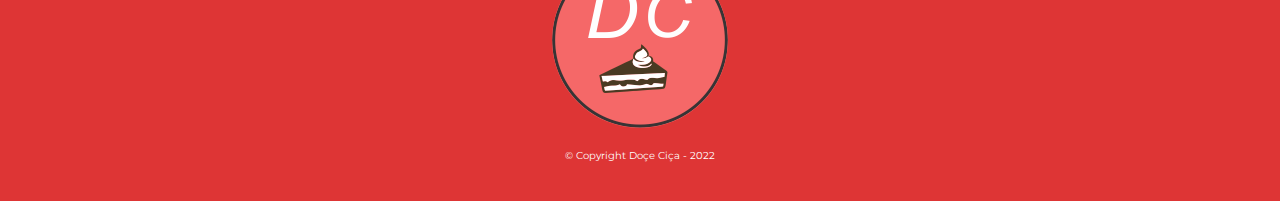
==== commit 430cd74b: "Edicao barra de navegação e botao de fotos" ====
--- a/produtos.html
+++ b/produtos.html
@@ -49,72 +49,72 @@
 			<ul class="produtos">
 				<div id="opcao1">
 					
-						<li><h2>Bolo massa branca com recheio de creme de leite ninho com morango </h2><p class="produto-preco">R$ 52,00 Kg</p> 
-						
-						</li>
-						<div><img src="imagens/bolo.jpg" alt=""  id ="container1"><button id="action-btn1">Ver mais...</button></div>
+					<li><h2>Bolo massa branca com recheio de creme de leite ninho com morango </h2><p class="produto-preco">R$ 52,00 Kg</p> 
+					<button id="action-btn1">Ver mais...</button>
+					</li>
+					<div ><img src="imagens/bolo.jpg" alt=""  id ="container1"></div>
 
-						<li ><h2>Bolo massa branca com recheio de creme de leite ninho com abacaxi </h2><p class="produto-preco">R$ 52,00 Kg</p>
-						
-						</li>
-						<div ><img src="imagens/bolo.jpg" alt="" id ="container2"><button id="action-btn2">Ver mais...</button></div>
+					<li ><h2>Bolo massa branca com recheio de creme de leite ninho com abacaxi </h2><p class="produto-preco">R$ 52,00 Kg</p>
+					<button id="action-btn2">Ver mais...</button>
+					</li>
+					<div ><img src="imagens/bolo.jpg" alt="" id ="container2"></div>
 
-						<li ><h2>Bolo massa branca com recheio de Chancelle</h2><p class="produto-preco">R$ 52,00 Kg</p>
-						
-						</li>
-						<div ><img src="imagens/bolo.jpg" alt="" id ="container3"><button id="action-btn3">Ver mais...</button></div>
+					<li ><h2>Bolo massa branca com recheio de Chancelle</h2><p class="produto-preco">R$ 52,00 Kg</p>
+					<button id="action-btn3">Ver mais...</button>
+					</li>
+					<div ><img src="imagens/bolo.jpg" alt="" id ="container3"></div>
 
-						<li ><h2>Bolo massa branca com recheio de doce de leite </h2><p class="produto-preco">R$ 52,00 Kg</p>
-						
-						</li>
-						<div ><img src="imagens/bolo.jpg" alt="" id ="container4"><button id="action-btn4">Ver mais...</button></div>
+					<li ><h2>Bolo massa branca com recheio de doce de leite </h2><p class="produto-preco">R$ 52,00 Kg</p>
+					<button id="action-btn4">Ver mais...</button>
+					</li>
+					<div ><img src="imagens/bolo.jpg" alt="" id ="container4"></div>
 				
 					
 				</div>
 				<div id="opcao2">
 					
 					<li><h2>Bolo massa chocolate com recheio de creme de leite ninho com morango </h2><p class="produto-preco">R$ 56,00 Kg</p>
-					
+					<button id="action-btn5">Ver mais...</button>
 					</li>
-					<div ><img src="imagens/bolo.jpg" alt="" id ="container5"><button id="action-btn5">Ver mais...</button></div>
+					<div ><img src="imagens/bolo.jpg" alt="" id ="container5"></div>
 
 					<li><h2>Bolo massa chocolate com recheio de creme de leite ninho com abacaxi </h2><p class="produto-preco">R$ 56,00 Kg</p>
-					
+					<button id="action-btn6">Ver mais...</button>
 					</li>
-					<div ><img src="imagens/bolo.jpg" alt="" id ="container6"><button id="action-btn6">Ver mais...</button></div>
+					<div ><img src="imagens/bolo.jpg" alt="" id ="container6"></div>
 
 					<li><h2>Bolo massa chocolate com recheio de Chancelle</h2><p class="produto-preco">R$ 56,00 Kg</p>
-					
+					<button id="action-btn7">Ver mais...</button>
 					</li>
-					<div ><img src="imagens/bolo.jpg" alt="" id ="container7"><button id="action-btn7">Ver mais...</button></div>
+					<div ><img src="imagens/bolo.jpg" alt="" id ="container7"></div>
 
 					<li><h2>Bolo massa chocolate com recheio de doce de leite </h2><p class="produto-preco">R$ 56,00 Kg</p>
-					
+					<button id="action-btn8">Ver mais...</button>
 					</li>
-					<div ><img src="imagens/bolo.jpg" alt="" id ="container8"><button id="action-btn8">Ver mais...</button></div>
+					<div ><img src="imagens/bolo.jpg" alt="" id ="container8"></div>
 				
 				</div>
 				<div id="opcao3">
 					
 					<li><h2>Bolo trufado com recheio de creme de leite ninho com morango </h2><p class="produto-preco">R$ 60,00 Kg</p>
-					
+					<button id="action-btn9">Ver mais...</button>
 					</li>
-					<div ><img src="imagens/bolo.jpg" alt="" id ="container9"><button id="action-btn9">Ver mais...</button></div>
+					<div ><img src="imagens/bolo.jpg" alt="" id ="container9"></div>
 
 					<li><h2>Bolo trufado com recheio de creme de leite ninho com abacaxi </h2><p class="produto-preco">R$ 60,00 Kg</p>
-					
+					<button id="action-btn10">Ver mais...</button>
 					</li>
-					<div ><img src="imagens/bolo.jpg" alt="" id ="container10"><button id="action-btn10">Ver mais...</button></div>
+					<div ><img src="imagens/bolo.jpg" alt="" id ="container10"></div>
 
 					<li><h2>Bolo trufado com recheio de Chancelle</h2><p class="produto-preco">R$ 60,00 Kg</p>
-					
+					<button id="action-btn11">Ver mais...</button>
 					</li>
-					<div ><img src="imagens/bolo.jpg" alt="" id ="container11"><button id="action-btn11">Ver mais...</button></div>
+					<div ><img src="imagens/bolo.jpg" alt="" id ="container11"></div>
 
 					<li><h2>Bolo trufado com recheio de doce de leite </h2><p class="produto-preco">R$ 60,00 Kg</p>
-					
+					<button id="action-btn12">Ver mais...</button>
 					</li>
-					<div ><img src="imagens/bolo.jpg" alt="" id ="container12"><button id="action-btn12">Ver mais...</button></div>
+					<div ><img src="imagens/bolo.jpg" alt="" id ="container12"></div>
 
 				</div>
 
--- a/estilo/style.css
+++ b/estilo/style.css
@@ -49,21 +49,21 @@
 
 .menu{
 	background-color: rgb(245, 104, 104);
-	height: 30px;
-	width: 100%;
-	
+	height: 3rem;
+	width: 100%;
+	display: flex;
 	
 	
 }
 
 nav{
 	display: flex;
-	width:25%;
+	text-align: left;
 	justify-content: space-between;
 	margin-left: 3rem;
 	margin-right: 3rem;
 	padding-top: 4px;
-
+	width: 25%;
 	
 }
 
@@ -73,7 +73,9 @@
 	font-weight: bold;
 	font-size: 2rem;
 	text-decoration: none;
-
+	transition-duration: 0.4s;
+	padding-left: 2rem;
+	padding-right: 2rem;
 }
 
 nav a:hover {
@@ -163,6 +165,23 @@
 }
 
 
+#botao{
+	transition-duration: 0.4s;
+	background-color:rgb(245, 104, 104);
+	font-size: 2rem;
+	border: 0em;
+	font-family: 'Montserrat', sans-serif;
+	text-transform: uppercase;
+	color: black;
+	font-weight: bold;
+}
+
+
+#botao:hover{
+	color: #fefefe;
+}
+
+
 
 #opcao1 {
 	display: block;
@@ -238,7 +257,7 @@
 	
 }
 
-.produtos li:hover {
+/*.produtos li:hover {
 	
 	border-color: #de3535;
 	background-color: rgb(255, 230, 118);
@@ -253,7 +272,7 @@
 
 .produtos li:hover h2 {
 	font-size: 3rem;
-}
+}*/
 
 .produtos h2 {
 	font-size: 2.45rem;
@@ -291,6 +310,12 @@
 		height: 100%;
 		
 	}
+
+	.menu{
+		height: 6rem;
+		flex-direction: column;
+	}
+
 	nav a{
 		padding-left: 1rem;
 		padding-right: 1rem;
@@ -314,6 +339,11 @@
 	.titulo-principal {
 		font-size: 4rem;
 	}
+
+	#filtro{
+		text-align: left;
+		order: -1;
+	}
 }
 
 /*
